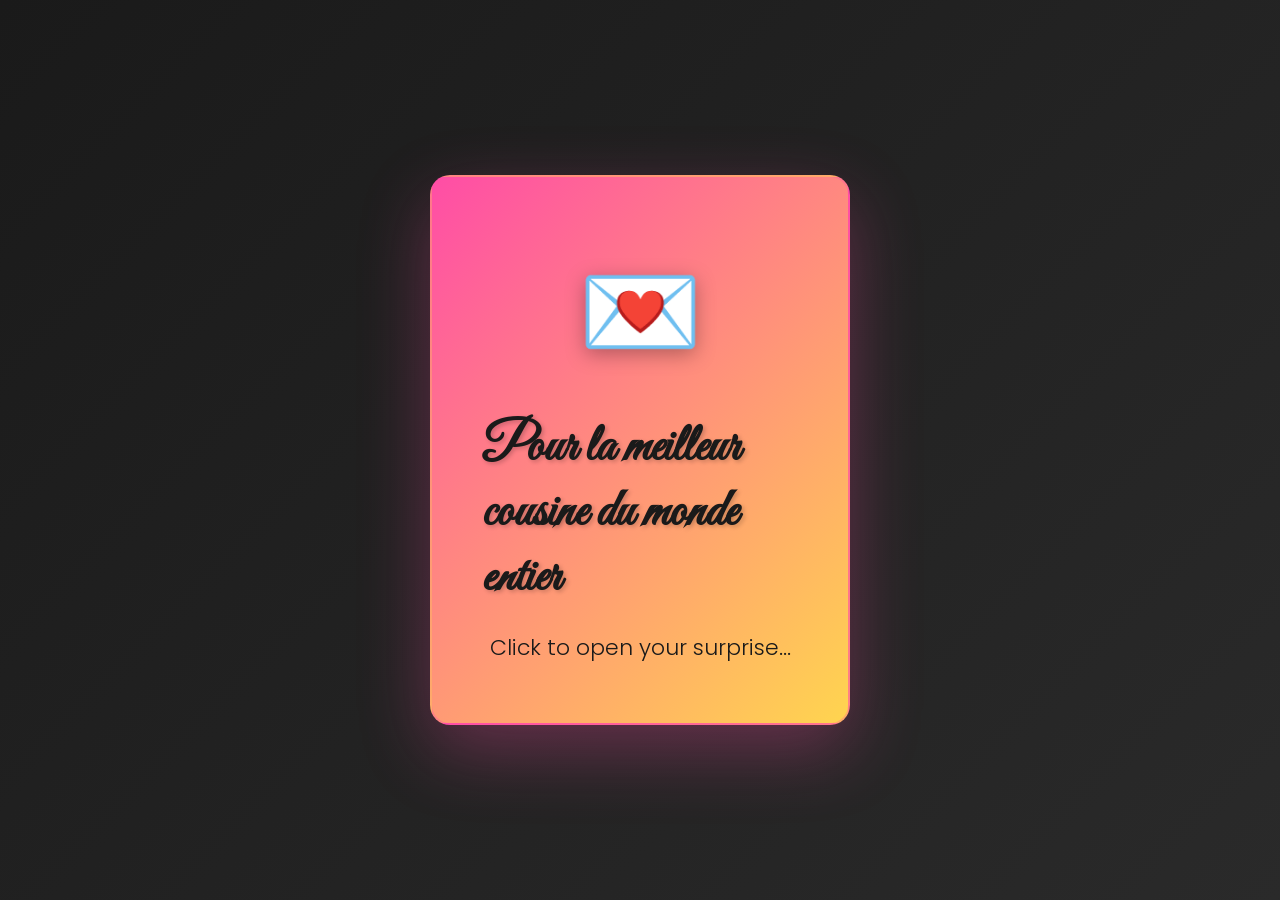
==== index.html @ bd7f98c3 "[ADD]: project" ====
<!DOCTYPE html>
<html lang="en">
  <head>
    <meta charset="UTF-8" />
    <meta name="viewport" content="width=device-width, initial-scale=1.0" />
    <title>Happy 23rd Birthday 1! 🎂</title>
    <link
      href="https://fonts.googleapis.com/css2?family=Dancing+Script:wght@700&family=Pacifico&family=Great+Vibes&family=Playfair+Display:wght@400;700&family=Poppins:wght@300;400;600&display=swap"
      rel="stylesheet"
    />
    <link
      rel="icon"
      href="data:image/svg+xml,<svg xmlns=%22http://www.w3.org/2000/svg%22 viewBox=%220 0 72 72%22><text y=%22.9em%22 font-size=%2260%22>🎂</text></svg>"
    />
    <link rel="stylesheet" href="./style/style.css" />
  </head>
  <body>
    <!-- Preloader -->
    <div class="preloader" id="preloader">
      <div class="preloader-content">
        <h2>Preparing Something Special...</h2>
        <div class="loading-bar">
          <div class="loading-progress" id="loadingProgress"></div>
        </div>
        <p class="loading-text" id="loadingText">Loading... 0%</p>
      </div>
    </div>

    <!-- Card Overlay -->
    <div class="card-overlay" id="cardOverlay">
      <div class="birthday-card" id="birthdayCard">
        <div class="card-front">
          <div class="envelope-icon">💌</div>
          <h1 >Pour la meilleur cousine du monde entier</h1>
          <p>Click to open your surprise...</p>
        </div>
        <div class="card-back">
          <h2>Happy 23rd Birthday! <br />🎉🎉🎉</h2>
          <img src="./img/2.jpeg" alt="1" class="profile-picture" id="profilePic" style="width: 100px; height: 100px; object-fit:contain;" />
          <p>
            <span>Scovy</span>
            <br />
            Meilleur cousine du monde entier ✨
          </p>
          <button class="open-btn" id="openBtn">Start! 🎈</button>
        </div>
      </div>
    </div>

    <!-- Main Timeline Container -->
    <div class="timeline-container" id="timelineContainer">
      <div class="section-one">
        <h1>Salut <span>Scovy</span></h1>
      </div>

      <div class="section-two">
        <p>Probably gonna send this to you apres ton aniv mais bref 😁 ✨</p>
      </div>

      <div class="section-three">
        <p>22 ans c'est juste le début mdr !! :D 🎂</p>
      </div>

      <div class="section-four">
        <div class="text-box">
          <p class="hbd-chatbox">
            Happy birthday, Your highness 🥳🥳 ont se dit que 22 ans c'est enorme mais c'est juste la ligne de départ 😁 thought ko the traditional "juwayeze aniverisaire" messages are outdated by now, gotta be creative on these streets lol 💕 fin bref, je te souhaite un très bon anniversaire et des belles aventures dans les prochaines années, life's gonna be awesome c'est juste la fondation qui est chaud mais apres c'est pas si mal(🤭 je t'ai spoilé la surprise). Sache que pour le coup t'es la meilleure cousine du monde entier et que on t'aime vraiment 😘 que tu le veuille ou non t'es bloqués avec nous jusqu'a la fin du film...(j'ai plus les mots, should've ai generated this🤭). Bref je t'aime beaucoup Scovy et je te souhaite un très bon anniversaire 🎉🎉
          </p>
          <p class="fake-btn">Envoie <span style="font-size: 9px; display: block;">24h plus tard 💌</span></p>
        </div>
      </div>

      <div class="section-five">
        <p class="idea-1">c'est ce que je voulais dire.</p>
        <p class="idea-2">Mais puis j'ai réalisé...</p>
        <p class="idea-3">
          Je devais faire quelque chose<br />
          <strong>extraordinaire</strong>
        </p>
        <p class="idea-4">Parce que...</p>
        <p class="idea-5">t'es la meilleure ✨</p>
        <p class="idea-6">
          <span>2</span>
          <span>2</span>
        </p>
      </div>

      <div class="section-six">
        <div class="hat">
          <img src="./img/hat.svg" alt="birthday hat" />
        </div>
        <img
          src="./img/1.jpeg"
          alt="1"
          class="profile-picture"
          id="profilePic"
        />
        <div class="wish">
          <h3 class="wish-hbd">Happy Birthday Scovy!</h3>
          <h5>
            May this year bring you endless joy and beautiful memories! 🌟
          </h5>
        </div>
      </div>

      <div class="section-cake">
        <h2 class="cake-title">Now... Make Your Wish! 🌟</h2>
        <div class="cake-wrapper">
          <div class="realistic-cake" id="cake">
            <div class="plate"></div>
            <div class="layer layer-bottom"></div>
            <div class="layer layer-middle"></div>
            <div class="layer layer-top"></div>
            <div class="icing"></div>
            <div class="drip drip1"></div>
            <div class="drip drip2"></div>
            <div class="drip drip3"></div>
          </div>
        </div>
        <p class="blow-instruction" id="blowInstruction">
          🌬️ Blow into your mic to blow out the candles! 🌬️
        </p>
        <p class="blown-message" id="blownMessage">
          🎊 Your wish has been sent to the stars! 🎊<br />
          May all your dreams come true! ✨
        </p>
      </div>

      <div class="section-nine">
        <p style="margin-bottom: 2rem">Joyeux Anniversaire Scovy! 🎂💘</p>
        <br /><br /><br />
        <p>Alors... t'as aimé? 😁</p>
        <p id="replay">Cliquez ici pour revoir ce chef d'oeuvre! 🔄</p>
        <p class="last-smile">Pour toujours! 💖</p>
      </div>
    </div>

    <!-- Music Control -->
    <div class="music-control" id="musicControl">
      <span id="musicIcon">🔊</span>
    </div>

    <!-- Hidden Audio -->
    <audio id="bgMusic" loop="false">
      <source src="./music/hbd.mpeg" type="audio/mpeg" />
    </audio>

    <!-- GSAP Library -->
    <script src="https://cdnjs.cloudflare.com/ajax/libs/gsap/3.11.5/gsap.min.js"></script>
    <script src="./script/index.js"></script>
  </body>
</html>
---- style/style.css ----
* {
  margin: 0;
  padding: 0;
  box-sizing: border-box;
}

body {
  font-family: "Poppins", sans-serif;
  background: #1a1a1a;
  color: #eaeaea;
  overflow-x: hidden;
  overflow-y: hidden;
  min-height: 100vh;
  cursor: url("./img/birthday-cake.png") 8 8, auto;
}

/* Preloader */
.preloader {
  position: fixed;
  top: 0;
  left: 0;
  width: 100%;
  height: 100vh;
  background: linear-gradient(135deg, #1a1a1a 0%, #2a2a2a 100%);
  display: flex;
  flex-direction: column;
  justify-content: center;
  align-items: center;
  z-index: 99999;
  transition: opacity 0.8s, visibility 0.8s;
}

.preloader.loaded {
  opacity: 0;
  visibility: hidden;
}

.preloader-content {
  text-align: center;
}

.preloader h2 {
  font-family: "Great Vibes", cursive;
  font-size: 3.5rem;
  color: #ff4da6;
  margin-bottom: 30px;
  animation: pulse 1.5s ease-in-out infinite;
}

.loading-bar {
  width: 300px;
  height: 8px;
  background: rgba(255, 77, 166, 0.2);
  border-radius: 10px;
  overflow: hidden;
  margin: 20px auto;
}

.loading-progress {
  height: 100%;
  background: linear-gradient(90deg, #ff4da6, #ffd54f, #00e5ff);
  border-radius: 10px;
  width: 0%;
  transition: width 0.3s ease;
  animation: shimmer 2s ease-in-out infinite;
}

@keyframes shimmer {
  0%,
  100% {
    opacity: 1;
  }
  50% {
    opacity: 0.7;
  }
}

.loading-text {
  color: #00e5ff;
  font-size: 1.2rem;
  margin-top: 15px;
}

/* Card Section */
.card-overlay {
  position: fixed;
  top: 0;
  left: 0;
  width: 100%;
  height: 100vh;
  background: linear-gradient(135deg, #1a1a1a 0%, #2a2a2a 100%);
  display: flex;
  justify-content: center;
  align-items: center;
  z-index: 10000;
  transition: opacity 0.8s, visibility 0.8s;
  opacity: 0;
  visibility: hidden;
}

.card-overlay.visible {
  opacity: 1;
  visibility: visible;
}

.card-overlay.hidden {
  opacity: 0;
  visibility: hidden;
}

.birthday-card {
  width: 420px;
  height: 550px;
  position: relative;
  transform-style: preserve-3d;
  cursor: url("./img/birthday-candle.png") 6 2, pointer;
  transition: transform 0.8s;
}

.birthday-card.opened {
  transform: rotateY(-180deg);
}

.card-front,
.card-back {
  position: absolute;
  width: 100%;
  height: 100%;
  backface-visibility: hidden;
  border-radius: 20px;
  box-shadow: 0 25px 70px rgba(255, 77, 166, 0.3);
  display: flex;
  flex-direction: column;
  justify-content: center;
  align-items: center;
  padding: 50px;
  border: 2px solid rgba(255, 77, 166, 0.3);
}

.card-front {
  background: linear-gradient(135deg, #ff4da6 0%, #ffd54f 100%);
}

.card-back {
  background: linear-gradient(135deg, #00e5ff 0%, #ff4da6 100%);
  transform: rotateY(180deg);
}

.envelope-icon {
  font-size: 100px;
  margin-bottom: 30px;
  animation: bounce 2s ease-in-out infinite;
  filter: drop-shadow(0 5px 10px rgba(0, 0, 0, 0.3));
}

@keyframes bounce {
  0%,
  100% {
    transform: translateY(0);
  }
  50% {
    transform: translateY(-25px);
  }
}

.card-front h1 {
  font-family: "Great Vibes", cursive;
  font-size: 52px;
  color: #1a1a1a;
  text-shadow: 2px 2px 4px rgba(0, 0, 0, 0.2);
  margin-bottom: 20px;
}

.card-front p {
  font-size: 22px;
  color: #1a1a1a;
  text-align: center;
  font-weight: 300;
}

.card-back h2 {
  font-family: "Great Vibes", cursive;
  font-size: 48px;
  color: #ffffff;
  text-shadow: 2px 2px 6px rgba(0, 0, 0, 0.4);
  margin-bottom: 30px;
  text-align: center;
}

.card-back p {
  color: #ffffff;
  font-size: 20px;
  text-align: center;
  line-height: 1.6;
  margin-bottom: 30px;
}

.open-btn {
  padding: 18px 50px;
  font-size: 20px;
  font-family: "Poppins", sans-serif;
  font-weight: 600;
  background: #ffd54f;
  color: #1a1a1a;
  border: none;
  border-radius: 50px;
  cursor: url("./img/birthday-candle.png") 6 2, pointer;
  box-shadow: 0 8px 20px rgba(255, 213, 79, 0.4);
  transition: all 0.3s;
}

.open-btn:hover {
  transform: translateY(-3px) scale(1.05);
  box-shadow: 0 12px 30px rgba(255, 213, 79, 0.6);
}

/* Main Timeline Container */
.timeline-container {
  display: none;
  min-height: 100vh;
  position: relative;
  visibility: hidden;
}

.timeline-container.active {
  display: block;
}

.timeline-container > div {
  position: absolute;
  left: 0;
  right: 0;
  top: 20vh;
  text-align: center;
}

/* Timeline Sections */
.section-one {
  font-size: 4.5rem;
  font-family: "Great Vibes", cursive;
  color: #ff4da6;
}

.section-one span {
  color: #ffd54f;
}

.section-two {
  font-size: 1.5rem;
  font-weight: 300;
  color: #00e5ff;
  padding-top: 20rem;
}

.section-three {
  font-size: 3.5rem;
  font-weight: 600;
  color: #ff4da6;
}

.section-four .text-box {
  border: 3px solid #ff4da6;
  border-radius: 15px;
  margin: 0 auto;
  padding: 30px 30px 70px 30px;
  position: relative;
  width: 700px;
  max-width: 90%;
  background: rgba(26, 26, 26, 0.8);
  backdrop-filter: blur(10px);
}

.text-box p {
  margin: 0;
  text-align: left;
  color: #eaeaea;
  line-height: 1.8;
  font-size: 18px;
}

.text-box span {
  visibility: hidden;
}

.text-box .fake-btn {
  background: linear-gradient(135deg, #00e5ff 0%, #ff4da6 100%);
  border-radius: 8px;
  color: #1a1a1a;
  padding: 12px 30px;
  position: absolute;
  bottom: -80px;
  right: 20px;
  font-weight: 600;
  box-shadow: 0 5px 15px rgba(255, 77, 166, 0.4);
  transition: all 0.2s ease;
  cursor: url("./img/birthday-candle.png") 6 2, pointer;
  display: inline-block;
  visibility: visible !important;
  white-space: nowrap;
}

.text-box .fake-btn span {
  display: block;
  line-height: 1.2;
}

.section-five p {
  font-size: 2.2rem;
  position: absolute;
  left: 0;
  right: 0;
  color: #eaeaea;
}

.section-five .idea-3 strong {
  background: linear-gradient(135deg, #ff4da6 0%, #ffd54f 100%);
  border-radius: 8px;
  display: inline-block;
  padding: 5px 15px;
  color: #1a1a1a;
}

.section-five .idea-5 {
  font-size: 4.5rem;
  font-family: "Dancing Script", cursive;
  color: #ffd54f;
  text-shadow: 2px 2px 4px rgba(255, 77, 166, 0.3);
  letter-spacing: 1px;
}

.idea-5 span,
.idea-6 span {
  display: inline-block;
}

.idea-6 span {
  font-size: 15rem;
  font-weight: bold;
  background: linear-gradient(135deg, #ff4da6 0%, #ffd54f 50%, #00e5ff 100%);
  -webkit-background-clip: text;
  -webkit-text-fill-color: transparent;
  background-clip: text;
}

/* Birthday Wish Section */
.section-six {
  position: relative;
  top: 3vh;
}

.profile-picture {
  width: 350px;
  height: 350px;
  border-radius: 50%;
  object-fit: cover;
  border: 5px solid #ff4da6;
  box-shadow: 0 15px 40px rgba(255, 77, 166, 0.5);
}

.hat {
  position: absolute;
  left: 50%;
  transform: translateX(-50%);
  top: -15%;
  width: 100px;
  font-size: 80px;
}

.wish {
  margin-top: 15px;
}

.wish-hbd {
  font-size: 4.2rem;
  font-family: "Pacifico", cursive;
  margin: 20px 0;
  text-transform: none;
  color: #ff4da6;
  text-shadow: 3px 3px 6px rgba(0, 0, 0, 0.2);
}

.wish-hbd span {
  display: inline-block;
}

.wish h5 {
  font-size: 1.8rem;
  font-weight: 300;
  margin: 20px 0;
  color: #00e5ff;
}

/* Enhanced Cake Section */
.section-cake {
  position: absolute;
  left: 0;
  right: 0;
  top: 15vh;
  text-align: center;
}

.cake-title {
  font-family: "Great Vibes", cursive;
  font-size: 3.5rem;
  color: #ffd54f;
  margin-bottom: 40px;
  text-shadow: 0 5px 15px rgba(255, 213, 79, 0.5);
}

.cake-wrapper {
  position: relative;
  display: inline-block;
  margin-top: 20px;
}

/* Realistic Cake Design */
.realistic-cake {
  position: relative;
  width: 250px;
  height: 200px;
  margin: 0 auto;
  cursor: url("./img/birthday-candle.png") 6 2, pointer;
}

.plate {
  width: 270px;
  height: 110px;
  position: absolute;
  bottom: -10px;
  left: -10px;
  background-color: #ccc;
  border-radius: 50%;
  box-shadow: 0 2px 0 #b3b3b3, 0 4px 0 #b3b3b3, 0 5px 40px rgba(0, 0, 0, 0.5);
}

.layer {
  position: absolute;
  display: block;
  width: 250px;
  height: 100px;
  border-radius: 50%;
  background-color: #553c13;
  box-shadow: 0 2px 0px #6a4b18, 0 4px 0px #33240b, 0 6px 0px #32230b,
    0 8px 0px #31230b, 0 10px 0px #30220b, 0 12px 0px #2f220b;
}

.layer-top {
  top: 0px;
}
.layer-middle {
  top: 33px;
}
.layer-bottom {
  top: 66px;
}

.icing {
  top: 2px;
  left: 5px;
  background-color: #f0e4d0;
  width: 240px;
  height: 90px;
  border-radius: 50%;
  position: absolute;
}

.icing:before {
  content: "";
  position: absolute;
  top: 4px;
  right: 5px;
  bottom: 6px;
  left: 5px;
  background-color: #f4ebdc;
  box-shadow: 0 0 4px #f6efe3;
  border-radius: 50%;
  z-index: 1;
}

.drip {
  display: block;
  width: 50px;
  height: 60px;
  border-bottom-left-radius: 25px;
  border-bottom-right-radius: 25px;
  background-color: #f0e4d0;
  position: absolute;
}

.drip1 {
  top: 53px;
  left: 5px;
  transform: skewY(15deg);
  height: 48px;
  width: 40px;
}

.drip2 {
  top: 69px;
  left: 181px;
  transform: skewY(-15deg);
}

.drip3 {
  top: 54px;
  left: 90px;
  width: 80px;
  border-bottom-left-radius: 40px;
  border-bottom-right-radius: 40px;
}

.candle {
  background-color: #7b020b;
  width: 12px;
  height: 35px;
  border-radius: 6px/3px;
  position: absolute;
  z-index: 10;
}

.candle:before {
  content: "";
  position: absolute;
  top: 0;
  left: 0;
  width: 12px;
  height: 6px;
  border-radius: 50%;
  background-color: #ad030f;
}

.candle.out .flame {
  display: none;
}

.flame {
  position: absolute;
  background-color: orange;
  width: 10px;
  height: 25px;
  border-radius: 8px 8px 8px 8px/20px 20px 8px 8px;
  top: -34px;
  left: 1px;
  z-index: 10;
  box-shadow: 0 0 10px rgba(255, 165, 0, 0.5), 0 0 20px rgba(255, 165, 0, 0.5),
    0 0 60px rgba(255, 165, 0, 0.5);
  transform-origin: 50% 90%;
  animation: flicker 1s ease-in-out alternate infinite;
}

@keyframes flicker {
  0% {
    transform: skewX(5deg);
    box-shadow: 0 0 10px rgba(255, 165, 0, 0.2), 0 0 20px rgba(255, 165, 0, 0.2);
  }
  50% {
    transform: skewX(-5deg);
    box-shadow: 0 0 10px rgba(255, 165, 0, 0.5), 0 0 20px rgba(255, 165, 0, 0.5);
  }
  100% {
    transform: skewX(5deg);
    box-shadow: 0 0 10px rgba(255, 165, 0, 0.5), 0 0 20px rgba(255, 165, 0, 0.5);
  }
}

.blow-instruction {
  margin-top: 50px;
  font-size: 1.8rem;
  color: #00e5ff;
  font-family: "Poppins", sans-serif;
  animation: pulse 2s infinite;
  cursor: url("./img/birthday-candle.png") 6 2, pointer;
}

@keyframes pulse {
  0%,
  100% {
    opacity: 1;
    transform: scale(1);
  }
  50% {
    opacity: 0.7;
    transform: scale(0.95);
  }
}

.blown-message {
  margin-top: 40px;
  font-size: 2.5rem;
  color: #ffd54f;
  font-family: "Great Vibes", cursive;
  display: none;
}

.blown-message.show {
  display: block;
  animation: fadeInScale 1s;
}

@keyframes fadeInScale {
  0% {
    opacity: 0;
    transform: scale(0.5);
  }
  100% {
    opacity: 1;
    transform: scale(1);
  }
}

/* Final Section */
.section-nine {
  opacity: 0;
}

.section-nine p {
  font-size: 2rem;
  font-weight: 300;
  color: #eaeaea;
}

#replay {
  cursor: url("./img/birthday-candle.png") 6 2, pointer;
  color: #00e5ff;
  text-decoration: none;
  transition: all 0.3s;
}

#replay:hover {
  color: #ff4da6;
  transform: scale(1.05);
}

.last-smile {
  font-size: 3rem;
  color: #ffd54f;
}

/* Balloons */
.balloon {
  position: fixed;
  bottom: -150px;
  font-size: 60px;
  animation: float-up 10s ease-in infinite;
  z-index: 100;
  filter: drop-shadow(0 5px 10px rgba(0, 0, 0, 0.3));
}

@keyframes float-up {
  0% {
    bottom: -150px;
    opacity: 0;
  }
  10% {
    opacity: 1;
  }
  100% {
    bottom: 110vh;
    opacity: 0;
  }
}

/* Fireworks */
.firework {
  position: fixed;
  width: 5px;
  height: 5px;
  border-radius: 50%;
  z-index: 50;
}

/* Confetti */
.confetti {
  position: fixed;
  width: 12px;
  height: 12px;
  z-index: 50;
  animation: confetti-fall 4s linear infinite;
}

@keyframes confetti-fall {
  0% {
    top: -20px;
    opacity: 1;
    transform: rotate(0deg);
  }
  100% {
    top: 110vh;
    opacity: 0.5;
    transform: rotate(720deg);
  }
}

/* Music Control */
.music-control {
  position: fixed;
  bottom: 30px;
  right: 30px;
  background: linear-gradient(135deg, #ff4da6 0%, #ffd54f 100%);
  border-radius: 50%;
  width: 70px;
  height: 70px;
  display: none;
  justify-content: center;
  align-items: center;
  cursor: url("./img/birthday-candle.png") 6 2, pointer;
  box-shadow: 0 8px 25px rgba(255, 77, 166, 0.5);
  z-index: 9999;
  transition: all 0.3s;
}

.music-control:hover {
  transform: scale(1.1) rotate(10deg);
  box-shadow: 0 12px 35px rgba(255, 77, 166, 0.7);
}

.music-control span {
  font-size: 32px;
}

/* Responsive */
@media (max-width: 768px) {
  body {
    overflow-y: auto;
    -webkit-text-size-adjust: 100%;
    -webkit-tap-highlight-color: transparent;
  }

  * {
    -webkit-tap-highlight-color: transparent;
  }

  /* Images */
  img {
    max-width: 100%;
    height: auto;
  }

  /* Preloader */
  .preloader h2 {
    font-size: 2.5rem;
    margin-bottom: 20px;
  }

  .loading-bar {
    width: 250px;
  }

  .loading-text {
    font-size: 1rem;
  }

  /* Card Section */
  .birthday-card {
    width: 90%;
    max-width: 340px;
    height: auto;
    min-height: 480px;
    padding: 20px;
  }

  .card-front,
  .card-back {
    padding: 30px 20px;
  }

  .envelope-icon {
    font-size: 70px;
    margin-bottom: 20px;
  }

  .card-front h1 {
    font-size: 32px;
    margin-bottom: 15px;
    line-height: 1.2;
  }

  .card-front p {
    font-size: 16px;
  }

  .card-back h2 {
    font-size: 32px;
    margin-bottom: 20px;
    line-height: 1.2;
  }

  .card-back p {
    font-size: 16px;
    margin-bottom: 20px;
  }

  .card-back .profile-picture {
    width: 80px;
    height: 80px;
    margin-bottom: 15px;
  }

  .open-btn {
    padding: 14px 35px;
    font-size: 16px;
  }

  /* Timeline Sections */
  .timeline-container > div {
    top: 10vh;
    padding: 0 20px;
  }

  .section-one {
    font-size: 2.5rem;
    top: 5vh;
  }

  .section-two {
    font-size: 1.2rem;
    padding-top: 15rem;
    padding-left: 15px;
    padding-right: 15px;
  }

  .section-three {
    font-size: 2rem;
    padding-left: 15px;
    padding-right: 15px;
  }

  .section-three p {
    font-size: 2rem;
  }

  /* Text Box Section */
  .section-four {
    padding: 0 15px;
  }

  .section-four .text-box {
    width: 100%;
    max-width: 100%;
    padding: 20px 15px 80px 15px;
    margin: 0 auto;
  }

  .text-box p {
    font-size: 14px;
    line-height: 1.6;
    word-wrap: break-word;
    overflow-wrap: break-word;
    hyphens: auto;
    -webkit-hyphens: auto;
    -ms-hyphens: auto;
  }

  .text-box {
    min-height: 200px;
  }

  .text-box .fake-btn {
    bottom: -60px;
    right: 15px;
    padding: 10px 20px;
    font-size: 14px;
  }

  .text-box .fake-btn span {
    font-size: 8px;
    margin: 0;
  }

  /* Section Five */
  .section-five {
    padding: 0 15px;
  }

  .section-five p {
    font-size: 1.5rem;
    padding: 0 10px;
  }

  .section-five .idea-3 {
    font-size: 1.3rem;
  }

  .section-five .idea-5 {
    font-size: 2.5rem;
  }

  .idea-6 span {
    font-size: 8rem;
  }

  /* Section Six */
  .section-six {
    top: 5vh;
    padding: 0 15px;
  }

  .profile-picture {
    width: 200px;
    height: 200px;
    max-width: 80vw;
  }

  .hat {
    width: 80px;
    top: -12%;
  }

  .hat img {
    width: 100%;
    height: auto;
  }

  .wish {
    margin-top: 10px;
    padding: 0 15px;
  }

  .wish-hbd {
    font-size: 2.2rem;
    margin: 15px 0;
  }

  .wish h5 {
    font-size: 1.2rem;
    margin: 15px 0;
    padding: 0 10px;
  }

  /* Cake Section */
  .section-cake {
    top: 8vh;
    padding: 0 15px;
  }

  .cake-title {
    font-size: 2.2rem;
    margin-bottom: 30px;
    padding: 0 15px;
  }

  .realistic-cake {
    transform: scale(0.7);
    margin-top: 0;
  }

  .plate {
    transform: scale(0.7);
    transform-origin: center bottom;
  }

  .blow-instruction {
    margin-top: 30px;
    font-size: 1.2rem;
    padding: 0 15px;
  }

  .blown-message {
    margin-top: 30px;
    font-size: 1.5rem;
    padding: 0 15px;
  }

  /* Section Nine */
  .section-nine {
    padding: 0 20px;
    top: 5vh;
  }

  .section-nine p {
    font-size: 1.3rem;
    padding: 0 10px;
  }

  .last-smile {
    font-size: 2rem;
  }

  /* Music Control */
  .music-control {
    width: 60px;
    height: 60px;
    bottom: 20px;
    right: 20px;
  }

  .music-control span {
    font-size: 28px;
  }
}

/* Extra Small Devices */
@media (max-width: 480px) {
  /* Preloader */
  .preloader h2 {
    font-size: 2rem;
    padding: 0 20px;
  }

  .loading-bar {
    width: 200px;
  }

  /* Card */
  .birthday-card {
    width: 95%;
    min-height: 450px;
  }

  .card-front h1 {
    font-size: 26px;
  }

  .card-back h2 {
    font-size: 26px;
  }

  /* Sections */
  .section-one {
    font-size: 2rem;
  }

  .section-two {
    font-size: 1rem;
    padding-top: 12rem;
  }

  .section-three {
    font-size: 1.6rem;
  }

  .section-three p {
    font-size: 1.6rem;
  }

  /* Text Box */
  .text-box p {
    font-size: 13px;
  }

  .text-box .fake-btn {
    font-size: 12px;
    padding: 8px 15px;
  }

  /* Section Five */
  .section-five p {
    font-size: 1.2rem;
  }

  .section-five .idea-5 {
    font-size: 2rem;
  }

  .idea-6 span {
    font-size: 6rem;
  }

  /* Profile Picture */
  .profile-picture {
    width: 180px;
    height: 180px;
  }

  .wish-hbd {
    font-size: 1.8rem;
  }

  .wish h5 {
    font-size: 1rem;
  }

  /* Cake */
  .cake-title {
    font-size: 1.8rem;
  }

  .realistic-cake {
    transform: scale(0.6);
  }

  .blow-instruction {
    font-size: 1rem;
  }

  .blown-message {
    font-size: 1.2rem;
  }

  /* Section Nine */
  .section-nine p {
    font-size: 1.1rem;
  }

  .last-smile {
    font-size: 1.6rem;
  }
}

/* Landscape Mobile */
@media (max-width: 768px) and (orientation: landscape) {
  .timeline-container > div {
    top: 5vh;
  }

  .section-one {
    font-size: 2rem;
    top: 2vh;
  }

  .section-two {
    padding-top: 8rem;
  }

  .section-six {
    top: 2vh;
  }

  .profile-picture {
    width: 150px;
    height: 150px;
  }

  .section-cake {
    top: 3vh;
  }

  .realistic-cake {
    transform: scale(0.6);
  }
}
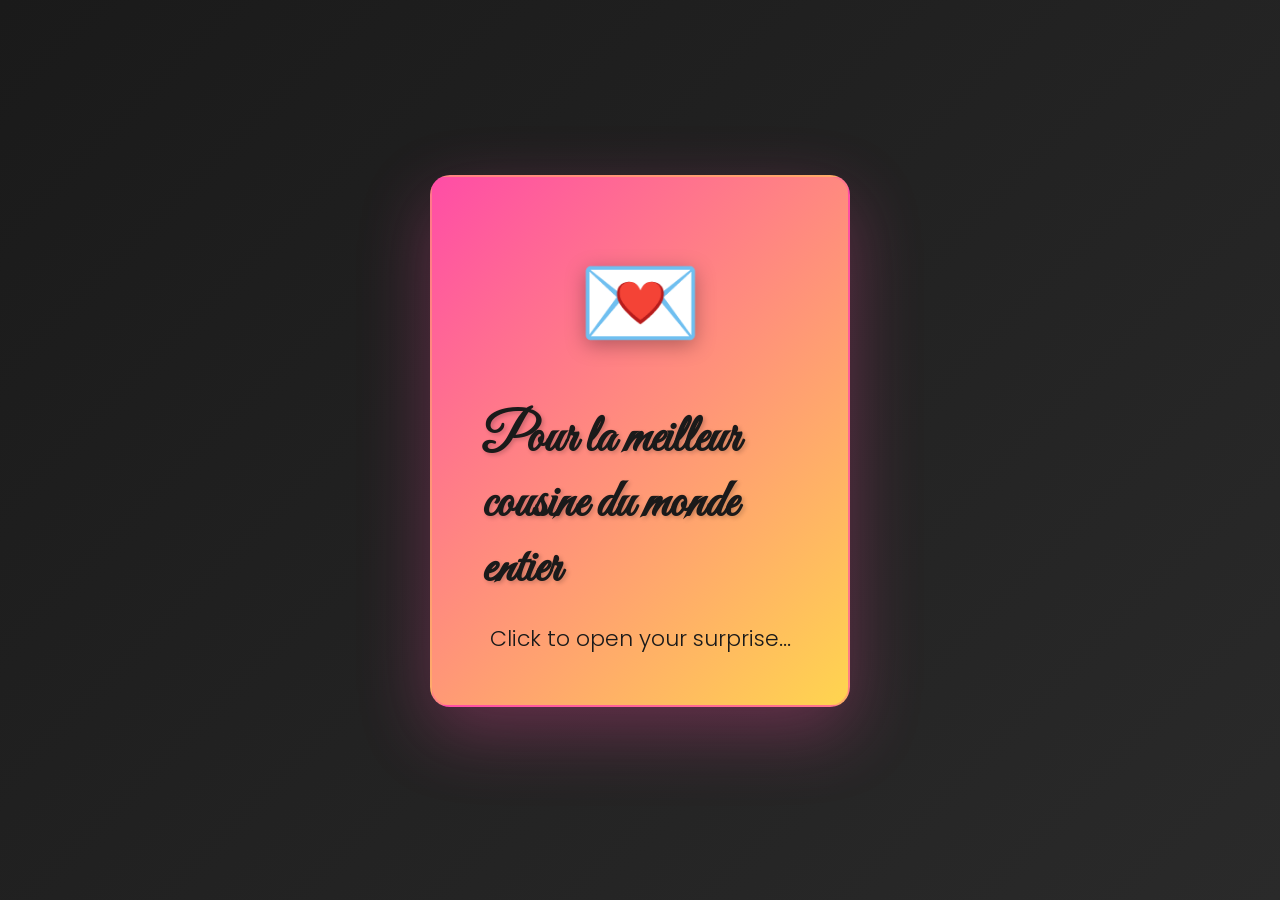
==== commit bdeb12a9: "[ADD]: style" ====
--- a/index.html
+++ b/index.html
@@ -54,11 +54,11 @@
       </div>
 
       <div class="section-two">
-        <p>Probably gonna send this to you apres ton aniv mais bref 😁 ✨</p>
+        <p>24h plus tard 🤦‍♂️ mais le meilleur pour la fin 😁 ✨</p>
       </div>
 
       <div class="section-three">
-        <p>22 ans c'est juste le début mdr !! :D 🎂</p>
+        <p>22 ans c'est juste le début mdr !! 😋😋 🎂</p>
       </div>
 
       <div class="section-four">
--- a/style/style.css
+++ b/style/style.css
@@ -84,8 +84,6 @@
 /* Card Section */
 .card-overlay {
   position: fixed;
-  top: 0;
-  left: 0;
   width: 100%;
   height: 100vh;
   background: linear-gradient(135deg, #1a1a1a 0%, #2a2a2a 100%);
@@ -124,8 +122,9 @@
 .card-front,
 .card-back {
   position: absolute;
-  width: 100%;
-  height: 100%;
+  margin: 0 auto;
+  width: fit-content;
+  height: fit-content;
   backface-visibility: hidden;
   border-radius: 20px;
   box-shadow: 0 25px 70px rgba(255, 77, 166, 0.3);
@@ -247,7 +246,7 @@
 
 .section-two {
   font-size: 1.5rem;
-  font-weight: 300;
+  font-weight: bold;
   color: #00e5ff;
   padding-top: 20rem;
 }
@@ -385,7 +384,7 @@
 
 .wish h5 {
   font-size: 1.8rem;
-  font-weight: 300;
+  font-weight: bolder;
   margin: 20px 0;
   color: #00e5ff;
 }
@@ -814,9 +813,10 @@
 
   .section-two {
     font-size: 1.2rem;
-    padding-top: 15rem;
+    padding-top: 55rem;
     padding-left: 15px;
     padding-right: 15px;
+    transform: translateY(150px);
   }
 
   .section-three {
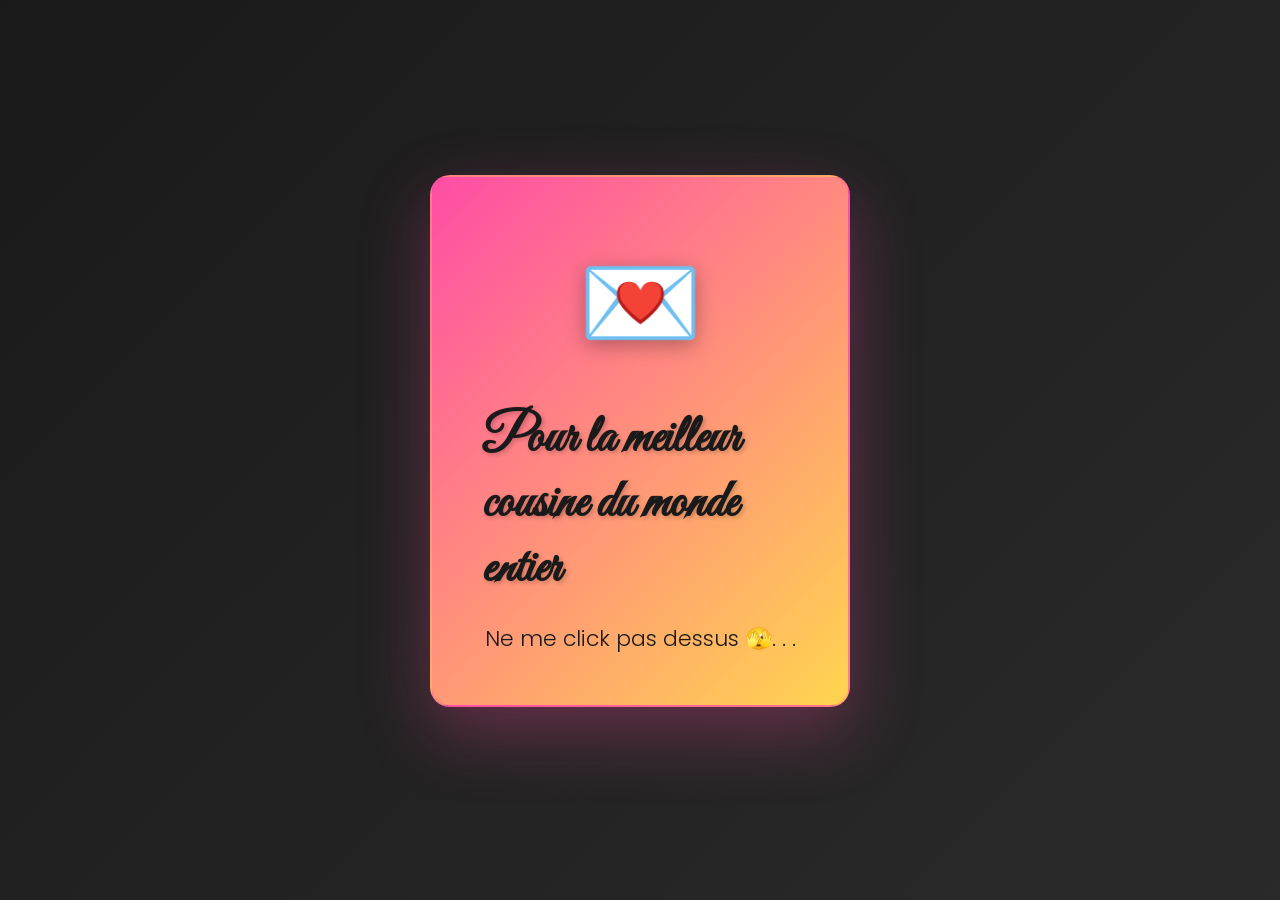
==== commit 95547bb5: "[ADD]: style" ====
--- a/index.html
+++ b/index.html
@@ -32,7 +32,7 @@
         <div class="card-front">
           <div class="envelope-icon">💌</div>
           <h1 >Pour la meilleur cousine du monde entier</h1>
-          <p>Click to open your surprise...</p>
+          <p>Ne me click pas dessus 🫣. . .</p>
         </div>
         <div class="card-back">
           <h2>Happy 23rd Birthday! <br />🎉🎉🎉</h2>
@@ -74,8 +74,8 @@
         <p class="idea-1">c'est ce que je voulais dire.</p>
         <p class="idea-2">Mais puis j'ai réalisé...</p>
         <p class="idea-3">
-          Je devais faire quelque chose<br />
-          <strong>extraordinaire</strong>
+          Je peut te faire quelque chose<br />
+          <strong>EXTRAORDINAIRE</strong>
         </p>
         <p class="idea-4">Parce que...</p>
         <p class="idea-5">t'es la meilleure ✨</p>
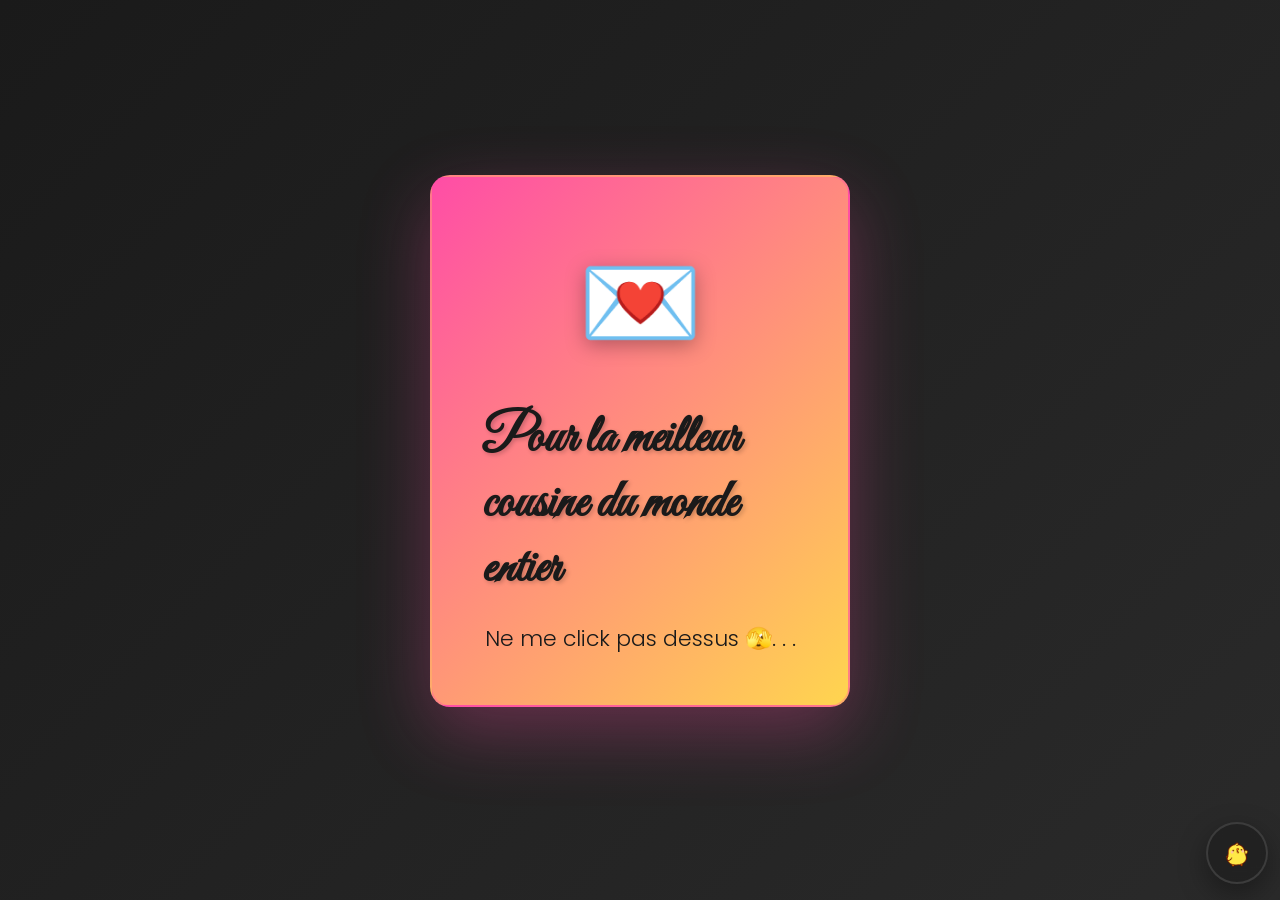
==== commit 5c66d1be: "2026 birthday - [memory wall feature]" ====
--- a/index.html
+++ b/index.html
@@ -3,7 +3,8 @@
   <head>
     <meta charset="UTF-8" />
     <meta name="viewport" content="width=device-width, initial-scale=1.0" />
-    <title>Happy 23rd Birthday 1! 🎂</title>
+    <title>Happy Birthday Scovy! 🎂</title>
+    <script type="module" src="./script/birthday-age.js"></script>
     <link
       href="https://fonts.googleapis.com/css2?family=Dancing+Script:wght@700&family=Pacifico&family=Great+Vibes&family=Playfair+Display:wght@400;700&family=Poppins:wght@300;400;600&display=swap"
       rel="stylesheet"
@@ -35,7 +36,7 @@
           <p>Ne me click pas dessus 🫣. . .</p>
         </div>
         <div class="card-back">
-          <h2>Happy 23rd Birthday! <br />🎉🎉🎉</h2>
+          <h2>Happy <span data-scovy-age-ordinal>23rd</span> Birthday! <br />🎉🎉🎉</h2>
           <img src="./img/2.jpeg" alt="1" class="profile-picture" id="profilePic" style="width: 100px; height: 100px; object-fit:contain;" />
           <p>
             <span>Scovy</span>
@@ -58,13 +59,13 @@
       </div>
 
       <div class="section-three">
-        <p>22 ans c'est juste le début mdr !! 😋😋 🎂</p>
+        <p><span data-scovy-age>23</span> ans c'est juste le début mdr !! 😋😋 🎂</p>
       </div>
 
       <div class="section-four">
         <div class="text-box">
           <p class="hbd-chatbox">
-            Happy birthday, Your highness 🥳🥳 ont se dit que 22 ans c'est enorme mais c'est juste la ligne de départ 😁 thought ko the traditional "juwayeze aniverisaire" messages are outdated by now, gotta be creative on these streets lol 💕 fin bref, je te souhaite un très bon anniversaire et des belles aventures dans les prochaines années, life's gonna be awesome c'est juste la fondation qui est chaud mais apres c'est pas si mal(🤭 je t'ai spoilé la surprise). Sache que pour le coup t'es la meilleure cousine du monde entier et que on t'aime vraiment 😘 que tu le veuille ou non t'es bloqués avec nous jusqu'a la fin du film...(j'ai plus les mots, should've ai generated this🤭). Bref je t'aime beaucoup Scovy et je te souhaite un très bon anniversaire 🎉🎉
+            Joyeuse anniversaire ma tres chere cousine preferé 🥳🥳 can't say anything more to God's perfection except for...(a lot mdr🤣🤣) bon however you might think life is hard/harsh/unfair/unbearable/etc, at the end of the day 'it's just life', nothing compared to the eternity we'll enjoy next😉, struggle is just a human-made scam(let's argue on this later n other stuff that this will bring up 🤣🤣) this year is going to be bangers after bangers et la meilleure cousine que t'es peut pas les profiter toute seule donc sache qu'on est tjrs la pour tout les moments que tu pourrais meme pas imaginer. So wisdom of the year comming up...[Say to your neighbour] "I've got a whole army of cousins n people that loves me, each with a unique personality, mood and a whole lot of unpredicatable cute stuff that can come up with just being around them, and as if that was the greatest part of my life i also know that God is and will be always here for me so....wait where's my bible,...[and there she goes smiling 😉]". bon 🤣🤣 cette anne j'en ai ecrit des trucs(remember i suck at french grammar so ignore the errors in there, just feel the love🤣🤣) 😏 mais in all honesty Juwayeze aniveriseri et we all love you "mucho mas/bya cyane/beaucoup/a lot/很多" some in their ways🤣 n again we ain't goig no where so can't wait to see this year's adventures and drama 😏💕.
           </p>
           <p class="fake-btn">Envoie <span style="font-size: 9px; display: block;">24h plus tard 💌</span></p>
         </div>
@@ -136,8 +137,30 @@
     </div>
 
     <!-- Music Control -->
-    <div class="music-control" id="musicControl">
-      <span id="musicIcon">🔊</span>
+    <div class="music-wrap" id="musicWrap">
+      <p class="music-hint" id="musicHint" hidden>
+        Tap 🔊 to allow sound
+      </p>
+      <button
+        type="button"
+        class="music-control"
+        id="musicControl"
+        aria-label="Mute or unmute music"
+        aria-pressed="true"
+      >
+        <span id="musicIcon">🔊</span>
+      </button>
+    </div>
+
+    <div class="piu-dock piu-dock--home" id="homePiuDock">
+      <a
+        class="piu-fab"
+        id="homePiuFab"
+        href="./memorywall/"
+        aria-label="Some love — le mur de polaroids"
+      >
+        <img src="./img/PIU.png" alt="" width="48" height="48" decoding="async" />
+      </a>
     </div>
 
     <!-- Hidden Audio -->
--- a/style/style.css
+++ b/style/style.css
@@ -690,22 +690,60 @@
   }
 }
 
+.music-wrap {
+  position: fixed;
+  left: max(12px, env(safe-area-inset-left));
+  bottom: max(16px, env(safe-area-inset-bottom));
+  z-index: 9999;
+  display: none;
+  flex-direction: column;
+  align-items: flex-start;
+  gap: 10px;
+}
+
+.music-wrap.is-visible {
+  display: flex;
+}
+
+.music-hint {
+  margin: 0;
+  max-width: min(240px, calc(100vw - 100px));
+  padding: 10px 14px;
+  font-size: 0.85rem;
+  font-weight: 500;
+  line-height: 1.35;
+  color: #f4f1ee;
+  background: rgba(20, 20, 20, 0.88);
+  border: 1px solid rgba(255, 213, 79, 0.35);
+  border-radius: 12px;
+  box-shadow: 0 8px 24px rgba(0, 0, 0, 0.35);
+  animation: music-hint-pulse 2s ease-in-out infinite;
+}
+
+@keyframes music-hint-pulse {
+  0%,
+  100% {
+    border-color: rgba(255, 213, 79, 0.35);
+  }
+  50% {
+    border-color: rgba(255, 77, 166, 0.55);
+  }
+}
+
 /* Music Control */
 .music-control {
-  position: fixed;
-  bottom: 30px;
-  right: 30px;
   background: linear-gradient(135deg, #ff4da6 0%, #ffd54f 100%);
+  border: none;
   border-radius: 50%;
   width: 70px;
   height: 70px;
-  display: none;
+  display: flex;
   justify-content: center;
   align-items: center;
   cursor: url("./img/birthday-candle.png") 6 2, pointer;
   box-shadow: 0 8px 25px rgba(255, 77, 166, 0.5);
-  z-index: 9999;
   transition: all 0.3s;
+  padding: 0;
 }
 
 .music-control:hover {
@@ -715,6 +753,52 @@
 
 .music-control span {
   font-size: 32px;
+}
+
+/* PIU → memory wall (same corner as on the wall page) */
+.piu-dock {
+  position: fixed;
+  right: max(12px, env(safe-area-inset-right));
+  bottom: max(16px, env(safe-area-inset-bottom));
+  z-index: 90;
+  display: flex;
+  flex-direction: column;
+  align-items: flex-end;
+  gap: 10px;
+}
+
+.piu-dock--home {
+  z-index: 10050;
+}
+
+.piu-fab {
+  width: 62px;
+  height: 62px;
+  border-radius: 50%;
+  border: 2px solid rgba(255, 255, 255, 0.12);
+  background: rgba(20, 20, 20, 0.35);
+  backdrop-filter: blur(8px);
+  padding: 6px;
+  cursor: url("./img/birthday-candle.png") 6 2, pointer;
+  box-shadow: 0 10px 28px rgba(0, 0, 0, 0.35);
+  transition: transform 0.2s, border-color 0.2s;
+  display: flex;
+  align-items: center;
+  justify-content: center;
+  text-decoration: none;
+  color: inherit;
+}
+
+.piu-fab:hover {
+  transform: scale(1.06);
+  border-color: rgba(255, 213, 79, 0.5);
+}
+
+.piu-fab img {
+  width: 100%;
+  height: 100%;
+  object-fit: contain;
+  display: block;
 }
 
 /* Responsive */
@@ -980,8 +1064,11 @@
   .music-control {
     width: 60px;
     height: 60px;
-    bottom: 20px;
-    right: 20px;
+  }
+
+  .piu-fab {
+    width: 56px;
+    height: 56px;
   }
 
   .music-control span {
